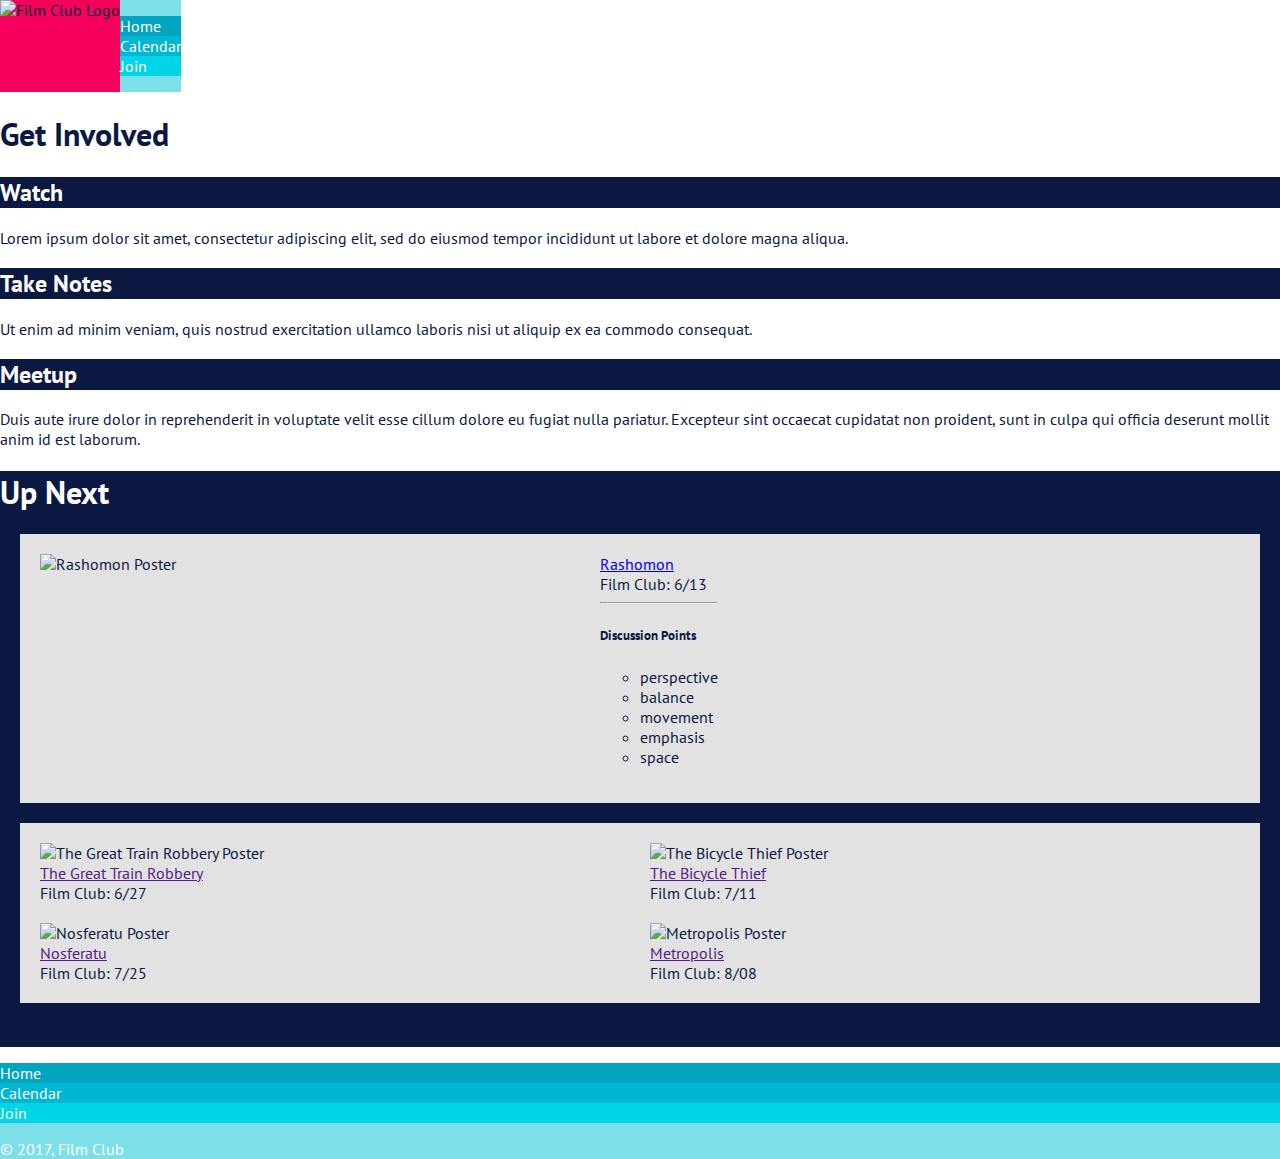
==== index.html @ ad9ec75f "Home page 4 images flexed right" ====
<!DOCTYPE html>
<html lang="en">

<head>
    <meta charset="UTF-8">
    <meta name="viewport" content="width=device-width, initial-scale=1.0">
    <meta http-equiv="X-UA-Compatible" content="ie=edge">
    <link href="./css/main.css" rel="stylesheet">
    <link href="./css/home.css" rel="stylesheet">
    <link href="https://fonts.googleapis.com/css?family=PT+Sans:400,700" rel="stylesheet">
    <title>Film Club</title>
</head>

<body>
    <header>
        <img class="logo" src="./images/filmclub.png" alt="Film Club Logo">
        <nav class="navBar">
            <ul class="navLinks">
                <li class="homeNavLink">Home</li>
                <li class="calendarNavLink">Calendar</li>
                <li class="joinNavLink">Join</li>
            </ul>
        </nav>
    </header>
    <div class="getInvolved">
        <h1>Get Involved</h1>
        <div class="subsection">
            <h2>Watch</h2>
            <p>Lorem ipsum dolor sit amet, consectetur adipiscing elit, sed do eiusmod tempor incididunt ut labore et dolore
                magna aliqua.
            </p>
        </div>
        <div class="subsection">
            <h2>Take Notes</h2>
            <p>Ut enim ad minim veniam, quis nostrud exercitation ullamco laboris nisi ut aliquip ex ea commodo consequat.</p>
        </div>
        <div class="subsection">
            <h2>Meetup</h2>
            <p>Duis aute irure dolor in reprehenderit in voluptate velit esse cillum dolore eu fugiat nulla pariatur. Excepteur
                sint occaecat cupidatat non proident, sunt in culpa qui officia deserunt mollit anim id est laborum.</p>
        </div>
    </div>
    <div class="upNext">
        <h1>Up Next</h1>
        <div class="nextFilmBlock">
            <div class="immediateNextFilm">
                <img class="immediateNextFilmImage" src="./images/rashomon-poster.jpg" alt="Rashomon Poster">
                <div class="immediateNextFilmText">
                    <a class="nextFilmLink" href="https://www.youtube.com/watch?v=7QTrx3YNz7A&t=8s">Rashomon</a>
                    <div dateBlock>
                        <span>Film Club:</span>
                        <span class="date">6/13</span>
                    </div>
                    <hr>
                    <h5>Discussion Points</h5>
                    <ul class="filmDiscussionPoints">
                        <li>perspective</li>
                        <li>balance</li>
                        <li>movement</li>
                        <li>emphasis</li>
                        <li>space</li>
                    </ul>
                </div>
            </div>
            <div class="otherNextFilms">
                <div class="nextFilmItem">
                    <img class="nextFilmImage" src="./images/great-train-poster.jpg" alt="The Great Train Robbery Poster">
                    <a href="">The Great Train Robbery</a>
                    <div dateBlock>
                        <span>Film Club:</span>
                        <span class="date">6/27</span>
                    </div>
                </div>
                <div class="nextFilmItem">
                    <img class="nextFilmImage" src="./images/bicycle-thief-poster.jpg" alt="The Bicycle Thief Poster">
                    <a href="">The Bicycle Thief</a>
                    <div dateBlock>
                        <span>Film Club:</span>
                        <span class="date">7/11</span>
                    </div>
                </div>
                <div class="nextFilmItem">
                    <img class="nextFilmImage" src="./images/nosferatu-poster.jpg" alt="Nosferatu Poster">
                    <a href="">Nosferatu</a>
                    <div dateBlock>
                        <span>Film Club:</span>
                        <span class="date">7/25</span>
                    </div>
                </div>
                <div class="nextFilmItem">
                    <img class="nextFilmImage" src="./images/metropolis-poster.jpg" alt="Metropolis Poster">
                    <a href="">Metropolis</a>
                    <div dateBlock>
                        <span>Film Club:</span>
                        <span class="date">8/08</span>
                    </div>
                </div>
            </div>
        </div>
    </div>
    <footer>
        <nav class="navBar">
            <ul class="navLinks">
                <li class="homeNavLink">Home</li>
                <li class="calendarNavLink">Calendar</li>
                <li class="joinNavLink">Join</li>
            </ul>
            <span class="copyright">© 2017, Film Club</span>
        </nav>

    </footer>
</body>

</html>
---- css/main.css ----
/*text: #0B1942
inline link: #00B7D3
h2 background: #0B1942
h2 color: #FFFFFF
logo background: #F5005B
navigation background: #7DDFE8
navigation link color: #FFFFFF
"Home" nav link background: #00A5BF
"Calendar" nav link background: #00B7D3
"Join" nav link background: #00D5E7
"Up Next" background: #0B1942
"Up Next" card background #E2E2E2
calendar background and treatments: #0B1942
calendar highlighted day: #F5005B
button background: #F5005B
copyright text: #FFFFFF*/


/*font-family: 'PT Sans', sans-serif;*/

body {
    font-family: 'PT Sans', sans-serif;
    color: #0B1942;
    margin: 0;
    max-width: 100vw;
}

h2 {
    color: white;
    background: #0B1942;
}

header {
    display: flex;
}

.logo {
    background: #F5005B;
}

.navBar {
    background: #7DDFE8;
    color: white;
}

.navLinks {
    padding: 0;
}

.navLinks li {
    list-style-type: none;
}

.homeNavLink {
    background: #00A5BF;
}

.calendarNavLink {
    background: #00B7D3;
}

.joinNavLink {
    background: #00D5E7;
}

.upNext {
    background: #0B1942;
}

.upNext h1 {
    color: white;
}

.nextFilmBlock {
    padding: 0 1.25rem 1.5rem 1.25rem;
}

.immediateNextFilm {
    background: #e2e2e2;
    padding: 1.25rem;
    display: flex;
}

.immediateNextFilmImage {
    width: 45%;
    height: 0%;
}

.immediateNextFilmText {
    padding-left: 1.25rem;
}

.filmDiscussionPoints li {
    list-style-type: circle;
}

.otherNextFilms {
    background: #e2e2e2;
    margin: 1.25rem 0;
    padding: .625rem;
    display: flex;
    flex-wrap: wrap;
}

.nextFilmItem {
    flex: 1 40%;
    margin: .625rem;
    display: flex;
    flex-direction: column;
}

.nextFilmImage {
    max-width: 100%;
    height: auto;
}
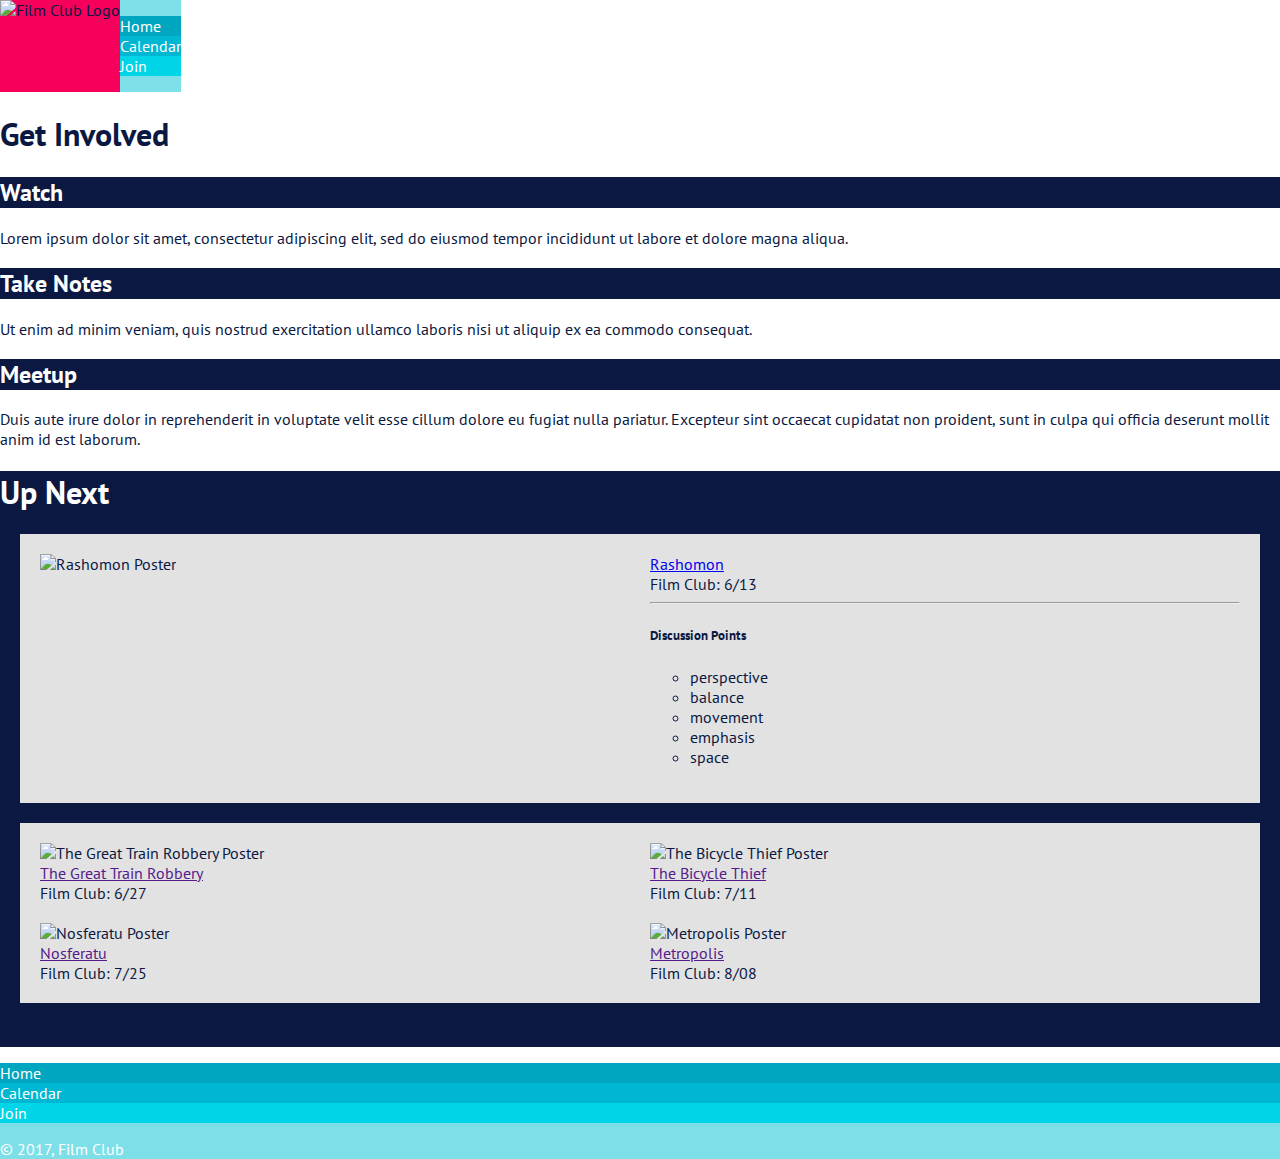
==== commit 8e77d7f9: "Home page images all flexed" ====
--- a/index.html
+++ b/index.html
@@ -44,7 +44,9 @@
         <h1>Up Next</h1>
         <div class="nextFilmBlock">
             <div class="immediateNextFilm">
-                <img class="immediateNextFilmImage" src="./images/rashomon-poster.jpg" alt="Rashomon Poster">
+                <div class="immediateNextFilmImage">
+                    <img id="immediateNextImage" src="./images/rashomon-poster.jpg" alt="Rashomon Poster">
+                </div>
                 <div class="immediateNextFilmText">
                     <a class="nextFilmLink" href="https://www.youtube.com/watch?v=7QTrx3YNz7A&t=8s">Rashomon</a>
                     <div dateBlock>
--- a/css/main.css
+++ b/css/main.css
@@ -82,11 +82,16 @@
 }
 
 .immediateNextFilmImage {
-    width: 45%;
-    height: 0%;
+    flex: 1 40%;
+}
+
+#immediateNextImage {
+    max-width: 100%;
+    height: auto;
 }
 
 .immediateNextFilmText {
+    flex: 1 40%;
     padding-left: 1.25rem;
 }
 
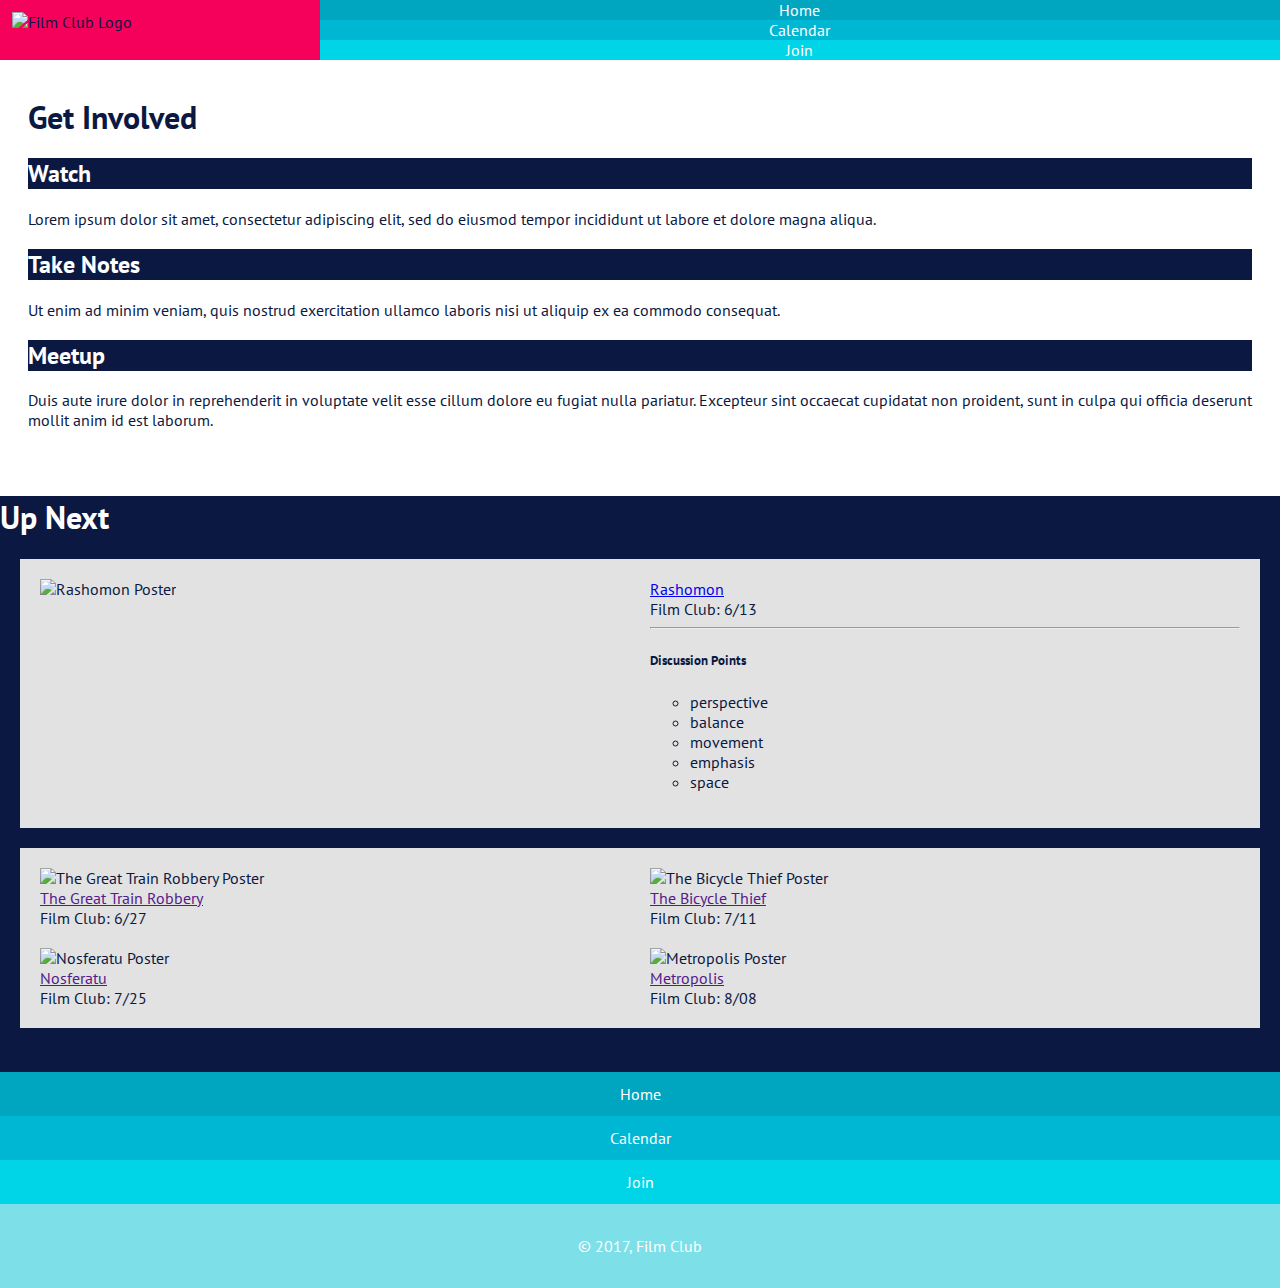
==== commit 31a69d7f: "Home header and footer navbars set for mobile" ====
--- a/index.html
+++ b/index.html
@@ -13,7 +13,9 @@
 
 <body>
     <header>
-        <img class="logo" src="./images/filmclub.png" alt="Film Club Logo">
+        <div class="logo">
+            <img class="logoImage" src="./images/filmclub.png" alt="Film Club Logo">
+        </div>
         <nav class="navBar">
             <ul class="navLinks">
                 <li class="homeNavLink">Home</li>
@@ -107,8 +109,8 @@
                 <li class="calendarNavLink">Calendar</li>
                 <li class="joinNavLink">Join</li>
             </ul>
-            <span class="copyright">© 2017, Film Club</span>
         </nav>
+        <span class="copyright">© 2017, Film Club</span>
 
     </footer>
 </body>
--- a/css/main.css
+++ b/css/main.css
@@ -35,20 +35,41 @@
 }
 
 .logo {
+    padding: .75rem;
     background: #F5005B;
+    flex: 4;
+}
+
+.logoImage {
+    width: 100%;
+    height: auto;
 }
 
 .navBar {
     background: #7DDFE8;
     color: white;
+    text-align: center;
+}
+
+header .navBar {
+    flex: 13;
 }
 
 .navLinks {
+    margin: 0;
     padding: 0;
+    height: 100%;
 }
 
 .navLinks li {
     list-style-type: none;
+}
+
+header .navLinks li {
+    display: flex;
+    justify-content: center;
+    align-items: center;
+    min-height: 33.33%;
 }
 
 .homeNavLink {
@@ -61,6 +82,15 @@
 
 .joinNavLink {
     background: #00D5E7;
+}
+
+.getInvolved {
+    padding: 1.75rem;
+}
+
+.getInvolved h1 {
+    margin: 0;
+    padding-top: 0.5rem;
 }
 
 .upNext {
@@ -117,4 +147,30 @@
 .nextFilmImage {
     max-width: 100%;
     height: auto;
+}
+
+
+/*footer .navBar {
+    flex: 3;
+}*/
+
+footer {
+    display: flex;
+    flex-wrap: wrap;
+}
+
+footer .navBar {
+    flex: 1 100%;
+}
+
+footer .navLinks li {
+    padding: .75rem;
+}
+
+.copyright {
+    background: #7DDFE8;
+    color: white;
+    text-align: center;
+    flex: 1;
+    padding: 2rem;
 }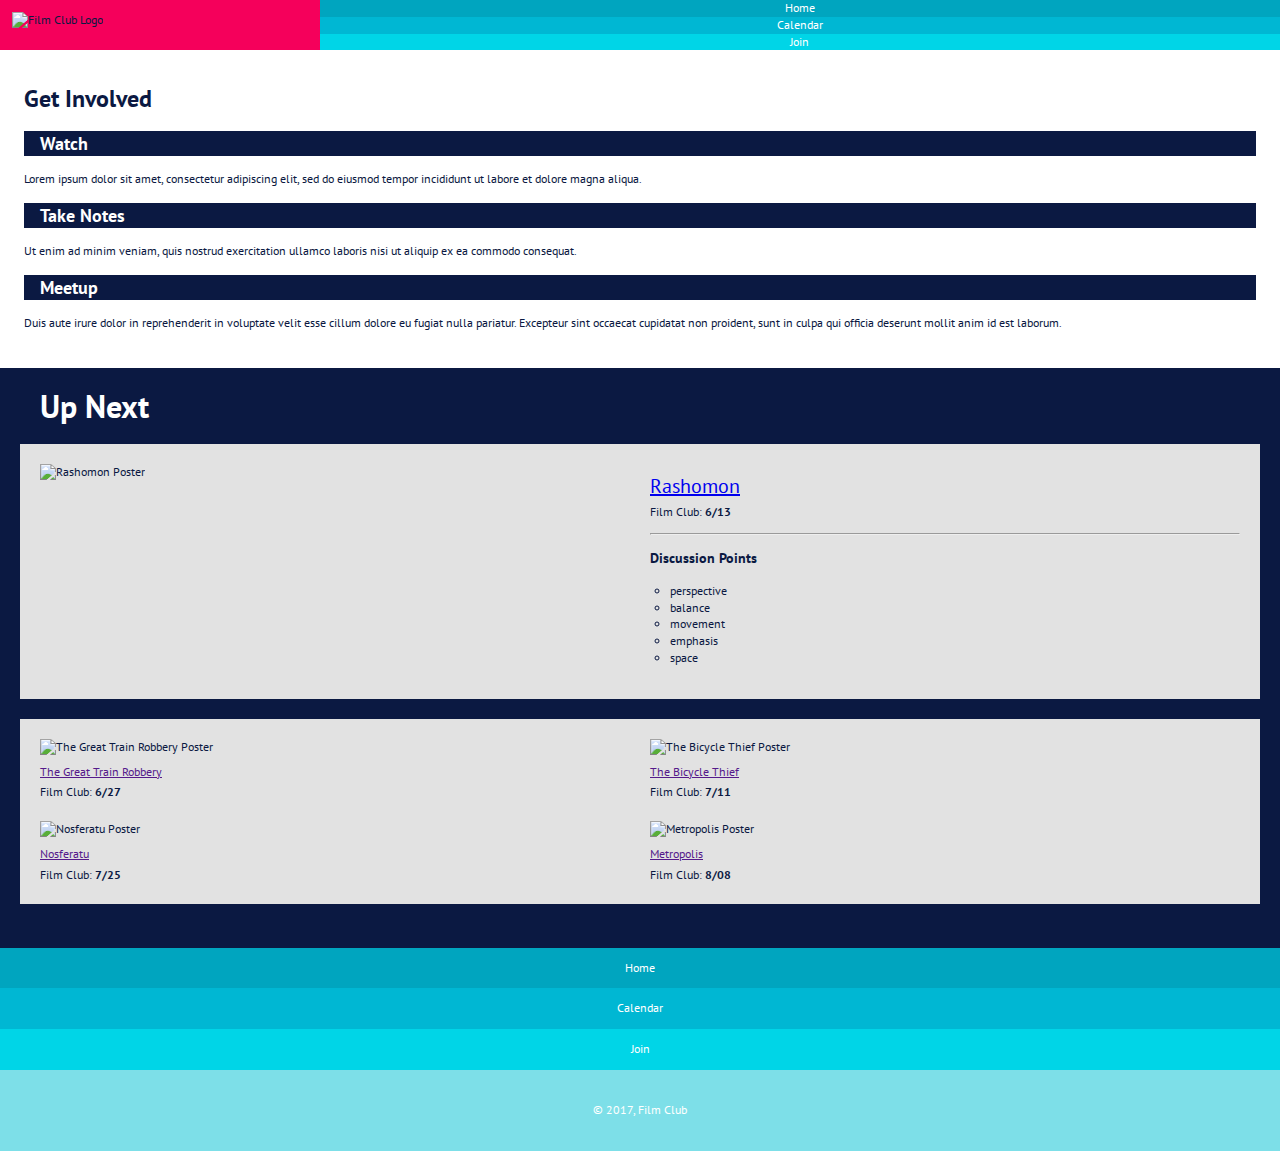
==== commit bb4ed02e: "Home page sizing and spacing done" ====
--- a/index.html
+++ b/index.html
@@ -51,12 +51,12 @@
                 </div>
                 <div class="immediateNextFilmText">
                     <a class="nextFilmLink" href="https://www.youtube.com/watch?v=7QTrx3YNz7A&t=8s">Rashomon</a>
-                    <div dateBlock>
+                    <div class="dateBlock">
                         <span>Film Club:</span>
                         <span class="date">6/13</span>
                     </div>
-                    <hr>
-                    <h5>Discussion Points</h5>
+                    <hr class="divider">
+                    <h3>Discussion Points</h3>
                     <ul class="filmDiscussionPoints">
                         <li>perspective</li>
                         <li>balance</li>
@@ -70,7 +70,7 @@
                 <div class="nextFilmItem">
                     <img class="nextFilmImage" src="./images/great-train-poster.jpg" alt="The Great Train Robbery Poster">
                     <a href="">The Great Train Robbery</a>
-                    <div dateBlock>
+                    <div class="dateBlock">
                         <span>Film Club:</span>
                         <span class="date">6/27</span>
                     </div>
@@ -78,7 +78,7 @@
                 <div class="nextFilmItem">
                     <img class="nextFilmImage" src="./images/bicycle-thief-poster.jpg" alt="The Bicycle Thief Poster">
                     <a href="">The Bicycle Thief</a>
-                    <div dateBlock>
+                    <div class="dateBlock">
                         <span>Film Club:</span>
                         <span class="date">7/11</span>
                     </div>
@@ -86,7 +86,7 @@
                 <div class="nextFilmItem">
                     <img class="nextFilmImage" src="./images/nosferatu-poster.jpg" alt="Nosferatu Poster">
                     <a href="">Nosferatu</a>
-                    <div dateBlock>
+                    <div class="dateBlock">
                         <span>Film Club:</span>
                         <span class="date">7/25</span>
                     </div>
@@ -94,7 +94,7 @@
                 <div class="nextFilmItem">
                     <img class="nextFilmImage" src="./images/metropolis-poster.jpg" alt="Metropolis Poster">
                     <a href="">Metropolis</a>
-                    <div dateBlock>
+                    <div class="dateBlock">
                         <span>Film Club:</span>
                         <span class="date">8/08</span>
                     </div>
--- a/css/main.css
+++ b/css/main.css
@@ -20,14 +20,17 @@
 
 body {
     font-family: 'PT Sans', sans-serif;
+    font-size: .75rem;
     color: #0B1942;
     margin: 0;
+    line-height: 1.4;
     max-width: 100vw;
 }
 
 h2 {
     color: white;
     background: #0B1942;
+    padding-left: 1rem;
 }
 
 header {
@@ -55,9 +58,12 @@
     flex: 13;
 }
 
+ul {
+    padding: inherit;
+}
+
 .navLinks {
     margin: 0;
-    padding: 0;
     height: 100%;
 }
 
@@ -85,24 +91,23 @@
 }
 
 .getInvolved {
-    padding: 1.75rem;
+    padding: 1.5rem;
 }
 
-.getInvolved h1 {
+h1 {
     margin: 0;
     padding-top: 0.5rem;
 }
 
 .upNext {
     background: #0B1942;
+    padding: 0 1.25rem 1.5rem 1.25rem;
 }
 
 .upNext h1 {
     color: white;
-}
-
-.nextFilmBlock {
-    padding: 0 1.25rem 1.5rem 1.25rem;
+    font-size: 2rem;
+    padding: 1rem 1.25rem;
 }
 
 .immediateNextFilm {
@@ -123,6 +128,27 @@
 .immediateNextFilmText {
     flex: 1 40%;
     padding-left: 1.25rem;
+}
+
+.nextFilmLink {
+    font-size: 1.25rem;
+}
+
+.upNext a, .nextFilmLink {
+    display: inline-block;
+    margin-top: .5rem;
+}
+
+.dateBlock {
+    margin-top: .25rem;
+}
+
+.date {
+    font-weight: bold;
+}
+
+.divider {
+    margin: .75rem 0;
 }
 
 .filmDiscussionPoints li {
@@ -149,11 +175,6 @@
     height: auto;
 }
 
-
-/*footer .navBar {
-    flex: 3;
-}*/
-
 footer {
     display: flex;
     flex-wrap: wrap;
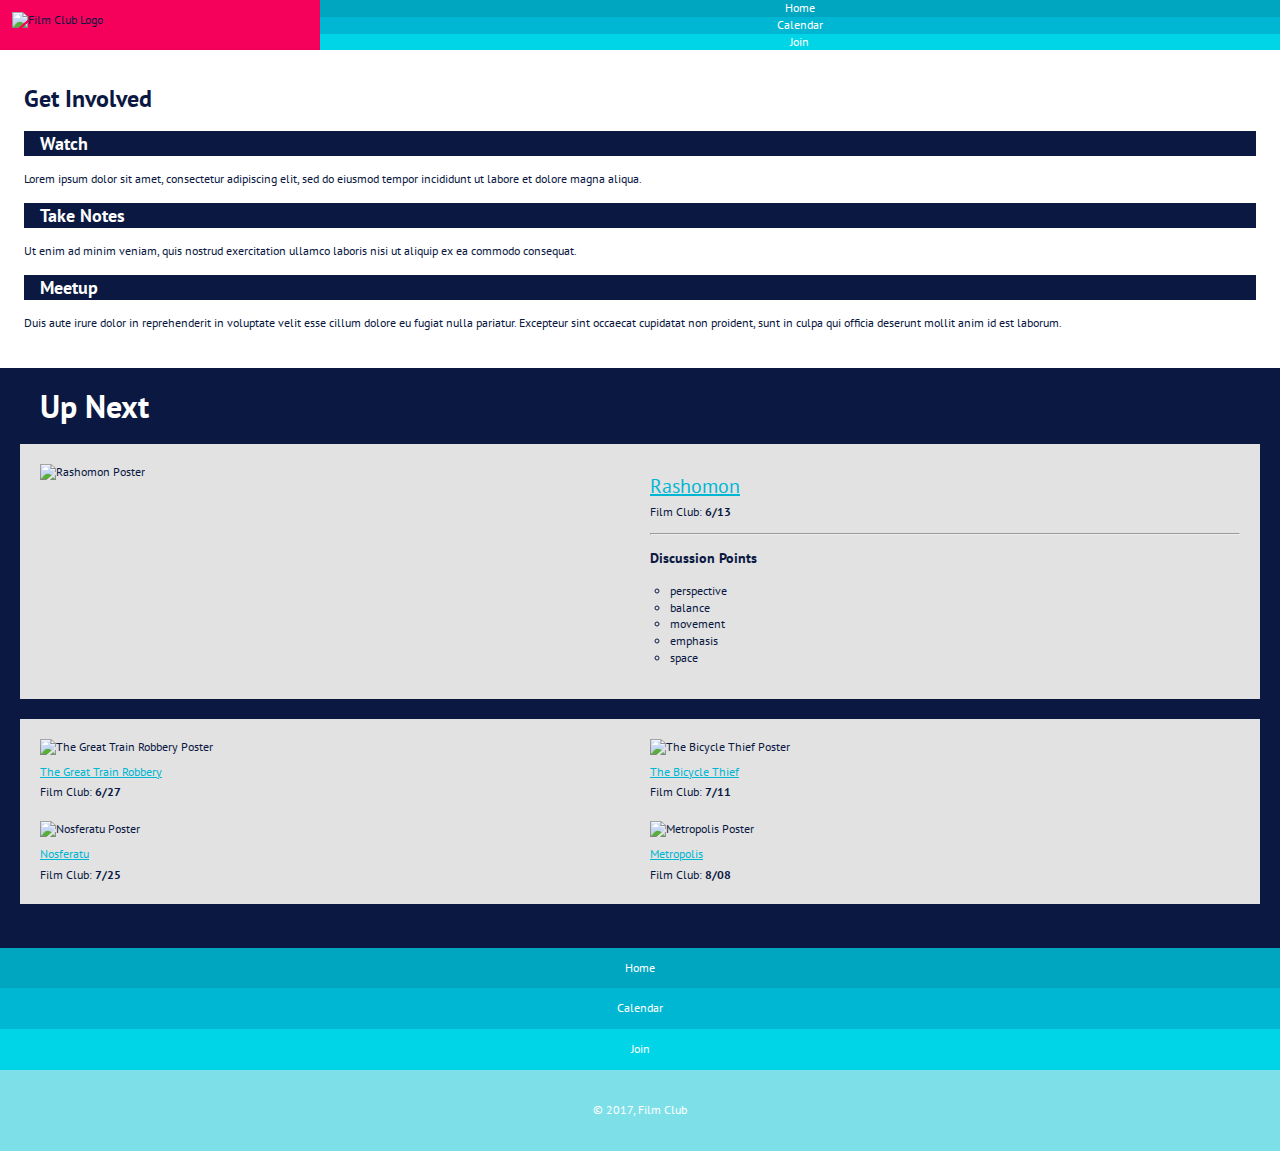
==== commit 66f5ea1c: "Links referenced, home page mobile complete" ====
--- a/index.html
+++ b/index.html
@@ -69,7 +69,7 @@
             <div class="otherNextFilms">
                 <div class="nextFilmItem">
                     <img class="nextFilmImage" src="./images/great-train-poster.jpg" alt="The Great Train Robbery Poster">
-                    <a href="">The Great Train Robbery</a>
+                    <a href="https://www.youtube.com/watch?v=zuto7qWrplc">The Great Train Robbery</a>
                     <div class="dateBlock">
                         <span>Film Club:</span>
                         <span class="date">6/27</span>
@@ -77,7 +77,7 @@
                 </div>
                 <div class="nextFilmItem">
                     <img class="nextFilmImage" src="./images/bicycle-thief-poster.jpg" alt="The Bicycle Thief Poster">
-                    <a href="">The Bicycle Thief</a>
+                    <a href="https://www.youtube.com/watch?v=H3jnzXX9mXs">The Bicycle Thief</a>
                     <div class="dateBlock">
                         <span>Film Club:</span>
                         <span class="date">7/11</span>
@@ -85,7 +85,7 @@
                 </div>
                 <div class="nextFilmItem">
                     <img class="nextFilmImage" src="./images/nosferatu-poster.jpg" alt="Nosferatu Poster">
-                    <a href="">Nosferatu</a>
+                    <a href="https://www.youtube.com/watch?v=FC6jFoYm3xs">Nosferatu</a>
                     <div class="dateBlock">
                         <span>Film Club:</span>
                         <span class="date">7/25</span>
@@ -93,7 +93,7 @@
                 </div>
                 <div class="nextFilmItem">
                     <img class="nextFilmImage" src="./images/metropolis-poster.jpg" alt="Metropolis Poster">
-                    <a href="">Metropolis</a>
+                    <a href="https://www.youtube.com/watch?v=Q0NzALRJifI">Metropolis</a>
                     <div class="dateBlock">
                         <span>Film Club:</span>
                         <span class="date">8/08</span>
--- a/css/main.css
+++ b/css/main.css
@@ -137,6 +137,7 @@
 .upNext a, .nextFilmLink {
     display: inline-block;
     margin-top: .5rem;
+    color: #00B7D3;
 }
 
 .dateBlock {
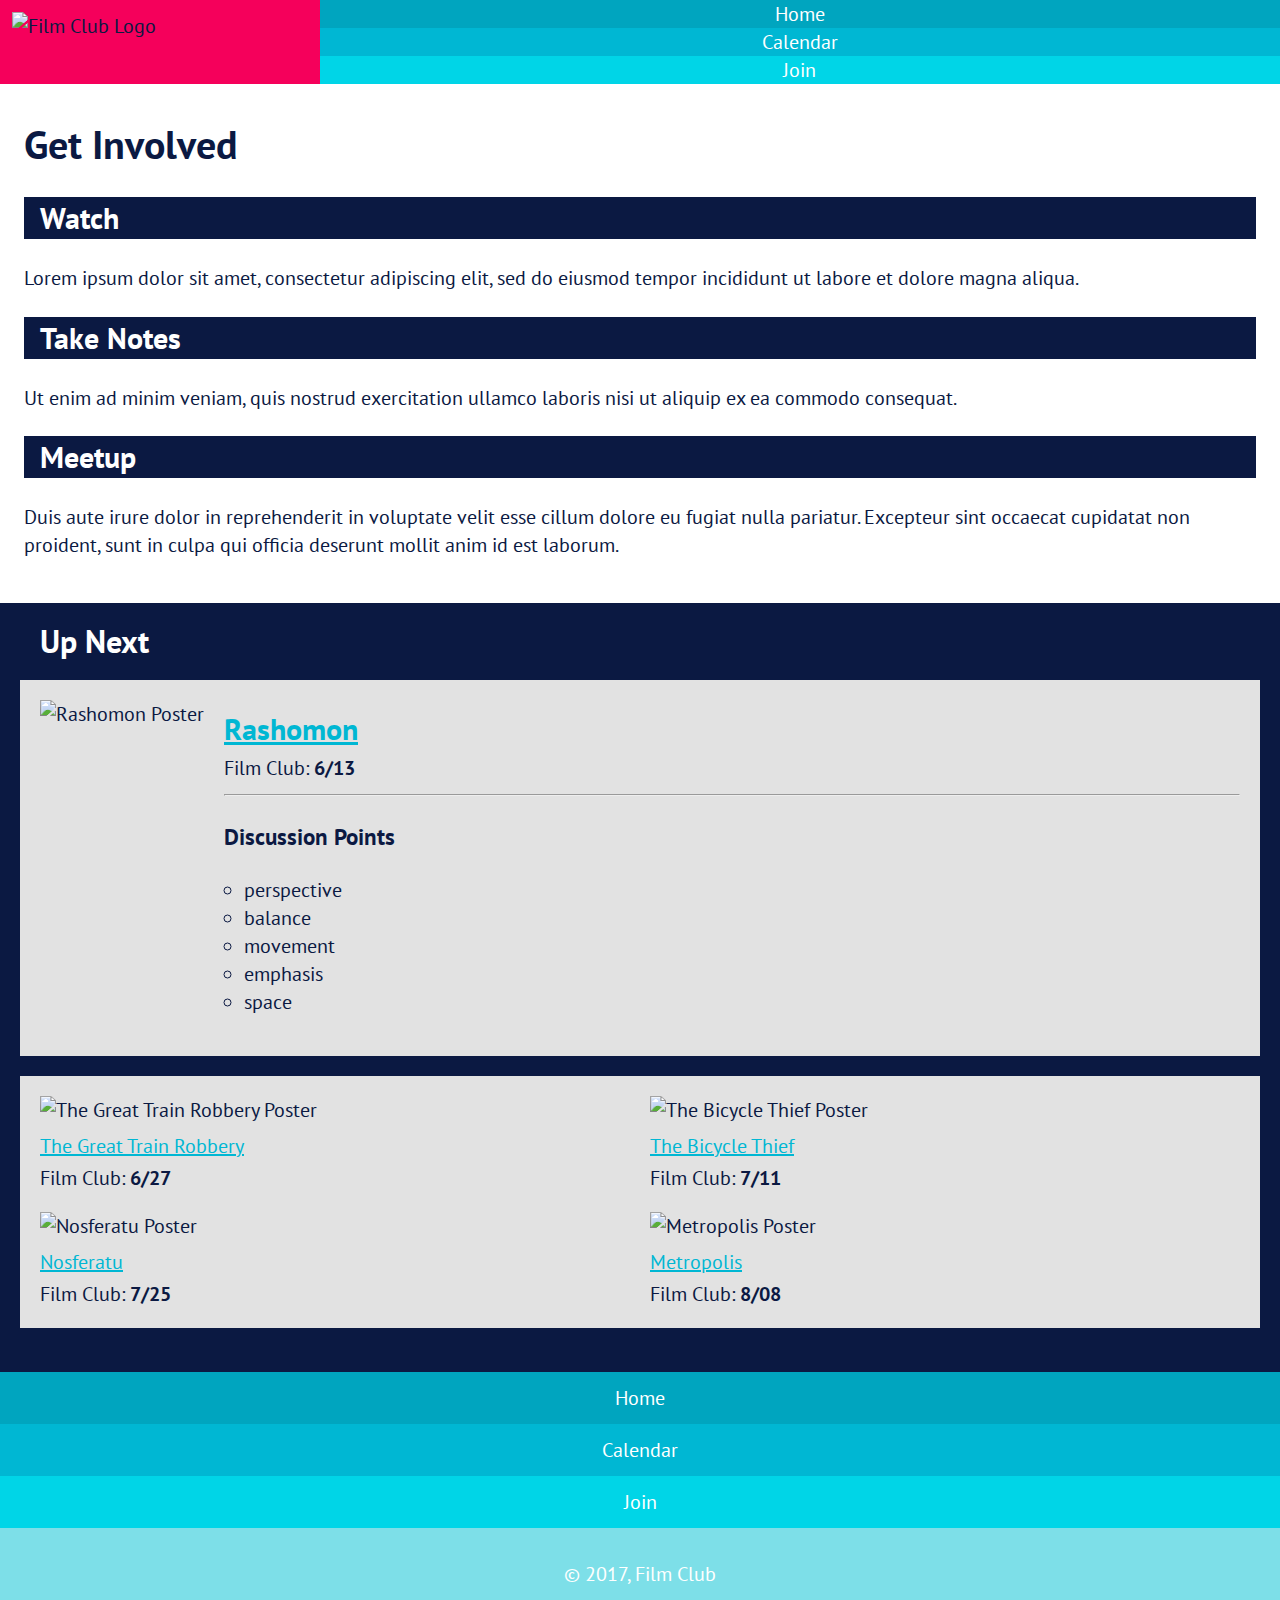
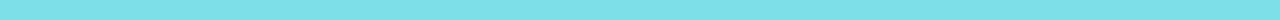
==== commit aefd295b: "Immediate next film scaling changed for tablet accomodation" ====
--- a/index.html
+++ b/index.html
@@ -50,13 +50,13 @@
                     <img id="immediateNextImage" src="./images/rashomon-poster.jpg" alt="Rashomon Poster">
                 </div>
                 <div class="immediateNextFilmText">
-                    <a class="nextFilmLink" href="https://www.youtube.com/watch?v=7QTrx3YNz7A&t=8s">Rashomon</a>
+                    <h2><a class="nextFilmLink" href="https://www.youtube.com/watch?v=7QTrx3YNz7A&t=8s">Rashomon</a></h2>
                     <div class="dateBlock">
                         <span>Film Club:</span>
                         <span class="date">6/13</span>
                     </div>
                     <hr class="divider">
-                    <h3>Discussion Points</h3>
+                    <h3 class "discussionPoints">Discussion Points</h3>
                     <ul class="filmDiscussionPoints">
                         <li>perspective</li>
                         <li>balance</li>
--- a/css/main.css
+++ b/css/main.css
@@ -15,184 +15,193 @@
 button background: #F5005B
 copyright text: #FFFFFF*/
 
-
 /*font-family: 'PT Sans', sans-serif;*/
 
 body {
-    font-family: 'PT Sans', sans-serif;
-    font-size: .75rem;
-    color: #0B1942;
-    margin: 0;
-    line-height: 1.4;
-    max-width: 100vw;
-}
-
-h2 {
-    color: white;
-    background: #0B1942;
-    padding-left: 1rem;
+  font-family: 'PT Sans', sans-serif;
+  font-size: .75rem;
+  color: #0B1942;
+  margin: 0;
+  line-height: 1.4;
+  max-width: 100vw;
+}
+
+.getInvolved h2 {
+  color: white;
+  background: #0B1942;
+  padding-left: 1rem;
 }
 
 header {
-    display: flex;
+  display: flex;
 }
 
 .logo {
-    padding: .75rem;
-    background: #F5005B;
-    flex: 4;
+  padding: .75rem;
+  background: #F5005B;
+  flex: 4;
 }
 
 .logoImage {
-    width: 100%;
-    height: auto;
+  width: 100%;
+  height: auto;
 }
 
 .navBar {
-    background: #7DDFE8;
-    color: white;
-    text-align: center;
+  background: #7DDFE8;
+  color: white;
+  text-align: center;
 }
 
 header .navBar {
-    flex: 13;
+  flex: 13;
 }
 
 ul {
-    padding: inherit;
+  padding: inherit;
 }
 
 .navLinks {
-    margin: 0;
-    height: 100%;
+  margin: 0;
+  height: 100%;
 }
 
 .navLinks li {
-    list-style-type: none;
+  list-style-type: none;
 }
 
 header .navLinks li {
-    display: flex;
-    justify-content: center;
-    align-items: center;
-    min-height: 33.33%;
+  display: flex;
+  justify-content: center;
+  align-items: center;
+  min-height: 33.33%;
 }
 
 .homeNavLink {
-    background: #00A5BF;
+  background: #00A5BF;
 }
 
 .calendarNavLink {
-    background: #00B7D3;
+  background: #00B7D3;
 }
 
 .joinNavLink {
-    background: #00D5E7;
+  background: #00D5E7;
 }
 
 .getInvolved {
-    padding: 1.5rem;
+  padding: 1.5rem;
 }
 
 h1 {
-    margin: 0;
-    padding-top: 0.5rem;
+  margin: 0;
+  padding-top: 0.5rem;
 }
 
 .upNext {
-    background: #0B1942;
-    padding: 0 1.25rem 1.5rem 1.25rem;
+  background: #0B1942;
+  padding: 0 1.25rem 1.5rem 1.25rem;
 }
 
 .upNext h1 {
-    color: white;
-    font-size: 2rem;
-    padding: 1rem 1.25rem;
+  color: white;
+  font-size: 2rem;
+  padding: 1rem 1.25rem;
+}
+
+.immediateNextFilm h2 {
+  margin: 0;
 }
 
 .immediateNextFilm {
-    background: #e2e2e2;
-    padding: 1.25rem;
-    display: flex;
+  background: #e2e2e2;
+  padding: 1.25rem;
+  display: flex;
 }
 
 .immediateNextFilmImage {
-    flex: 1 40%;
+  max-width: 50%;
 }
 
 #immediateNextImage {
-    max-width: 100%;
-    height: auto;
+  max-width: 100%;
+  height: auto;
 }
 
 .immediateNextFilmText {
-    flex: 1 40%;
-    padding-left: 1.25rem;
-}
-
-.nextFilmLink {
+  flex: 1 40%;
+  padding-left: 1.25rem;
+}
+
+/*.nextFilmLink {
+    ba
+}*/
+
+.upNext a {
+  display: inline-block;
+  margin-top: .5rem;
+  color: #00B7D3;
+}
+
+.dateBlock {
+  margin-top: .25rem;
+}
+
+.date {
+  font-weight: bold;
+}
+
+.divider {
+  margin: .75rem 0;
+}
+
+.filmDiscussionPoints li {
+  list-style-type: circle;
+}
+
+.otherNextFilms {
+  background: #e2e2e2;
+  margin: 1.25rem 0;
+  padding: .625rem;
+  display: flex;
+  flex-wrap: wrap;
+}
+
+.nextFilmItem {
+  flex: 1 40%;
+  margin: .625rem;
+  display: flex;
+  flex-direction: column;
+}
+
+.nextFilmImage {
+  max-width: 100%;
+  height: auto;
+}
+
+footer {
+  display: flex;
+  flex-wrap: wrap;
+}
+
+footer .navBar {
+  flex: 1 100%;
+}
+
+footer .navLinks li {
+  padding: .75rem;
+}
+
+.copyright {
+  background: #7DDFE8;
+  color: white;
+  text-align: center;
+  flex: 1;
+  padding: 2rem;
+}
+
+@media screen and (min-width: 545px) {
+  body {
     font-size: 1.25rem;
-}
-
-.upNext a, .nextFilmLink {
-    display: inline-block;
-    margin-top: .5rem;
-    color: #00B7D3;
-}
-
-.dateBlock {
-    margin-top: .25rem;
-}
-
-.date {
-    font-weight: bold;
-}
-
-.divider {
-    margin: .75rem 0;
-}
-
-.filmDiscussionPoints li {
-    list-style-type: circle;
-}
-
-.otherNextFilms {
-    background: #e2e2e2;
-    margin: 1.25rem 0;
-    padding: .625rem;
-    display: flex;
-    flex-wrap: wrap;
-}
-
-.nextFilmItem {
-    flex: 1 40%;
-    margin: .625rem;
-    display: flex;
-    flex-direction: column;
-}
-
-.nextFilmImage {
-    max-width: 100%;
-    height: auto;
-}
-
-footer {
-    display: flex;
-    flex-wrap: wrap;
-}
-
-footer .navBar {
-    flex: 1 100%;
-}
-
-footer .navLinks li {
-    padding: .75rem;
-}
-
-.copyright {
-    background: #7DDFE8;
-    color: white;
-    text-align: center;
-    flex: 1;
-    padding: 2rem;
-}+  }
+}
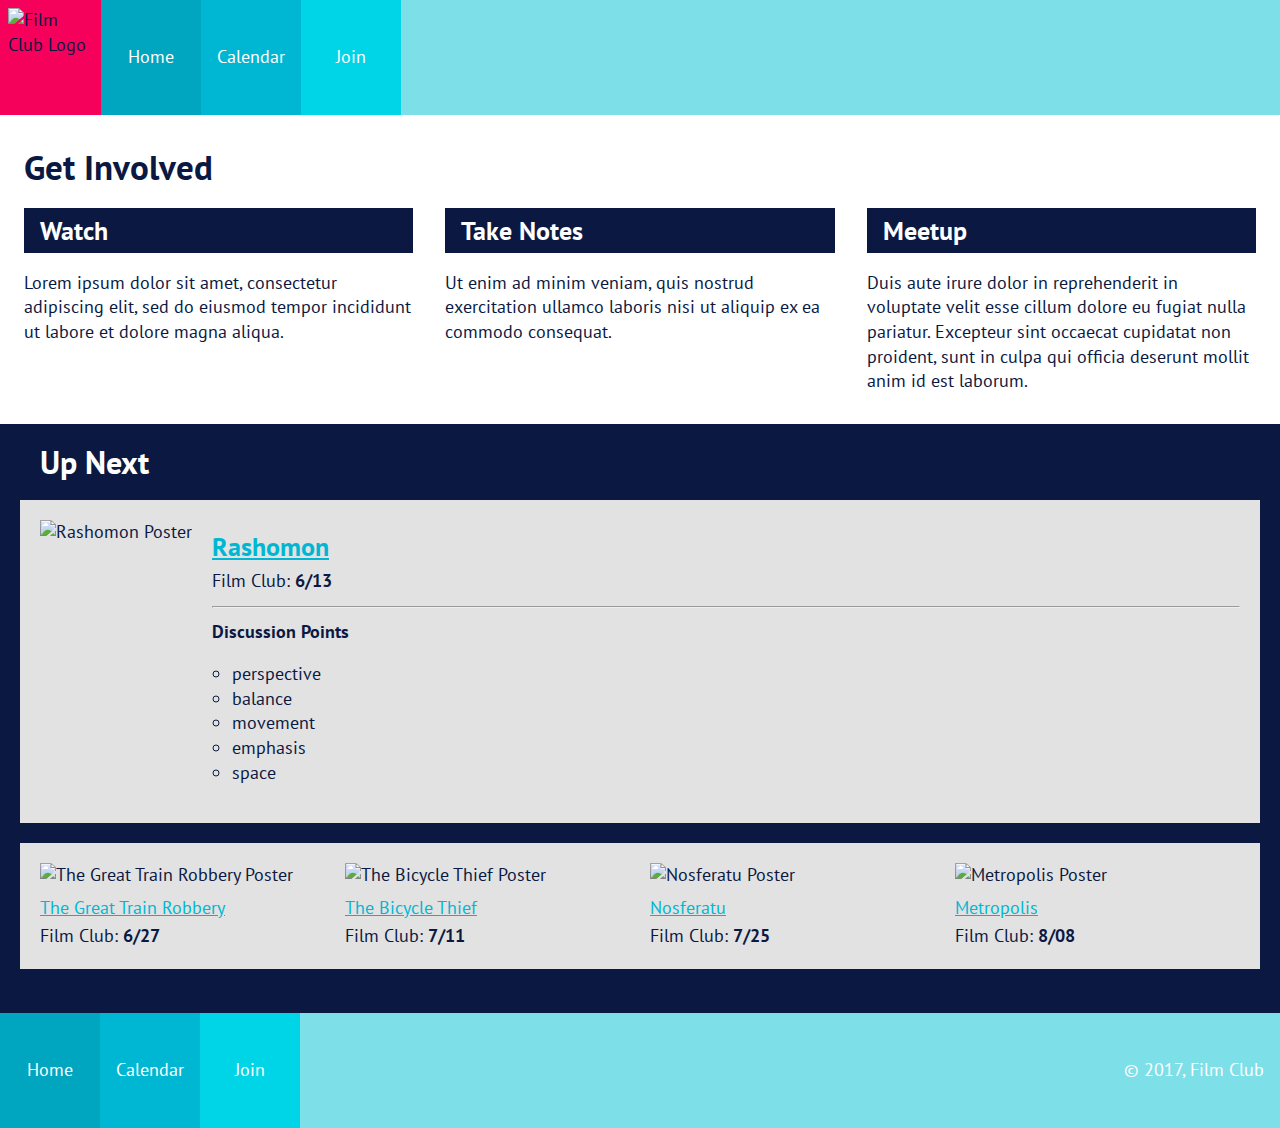
==== commit 445ebe85: "Home page tablet size complete" ====
--- a/index.html
+++ b/index.html
@@ -26,20 +26,22 @@
     </header>
     <div class="getInvolved">
         <h1>Get Involved</h1>
-        <div class="subsection">
-            <h2>Watch</h2>
-            <p>Lorem ipsum dolor sit amet, consectetur adipiscing elit, sed do eiusmod tempor incididunt ut labore et dolore
-                magna aliqua.
-            </p>
-        </div>
-        <div class="subsection">
-            <h2>Take Notes</h2>
-            <p>Ut enim ad minim veniam, quis nostrud exercitation ullamco laboris nisi ut aliquip ex ea commodo consequat.</p>
-        </div>
-        <div class="subsection">
-            <h2>Meetup</h2>
-            <p>Duis aute irure dolor in reprehenderit in voluptate velit esse cillum dolore eu fugiat nulla pariatur. Excepteur
-                sint occaecat cupidatat non proident, sunt in culpa qui officia deserunt mollit anim id est laborum.</p>
+        <div class="getInvolvedText">
+            <div class="subsection">
+                <h2>Watch</h2>
+                <p>Lorem ipsum dolor sit amet, consectetur adipiscing elit, sed do eiusmod tempor incididunt ut labore et dolore
+                    magna aliqua.
+                </p>
+            </div>
+            <div class="subsection">
+                <h2>Take Notes</h2>
+                <p>Ut enim ad minim veniam, quis nostrud exercitation ullamco laboris nisi ut aliquip ex ea commodo consequat.</p>
+            </div>
+            <div class="subsection">
+                <h2>Meetup</h2>
+                <p>Duis aute irure dolor in reprehenderit in voluptate velit esse cillum dolore eu fugiat nulla pariatur. Excepteur
+                    sint occaecat cupidatat non proident, sunt in culpa qui officia deserunt mollit anim id est laborum.</p>
+            </div>
         </div>
     </div>
     <div class="upNext">
@@ -56,7 +58,7 @@
                         <span class="date">6/13</span>
                     </div>
                     <hr class="divider">
-                    <h3 class "discussionPoints">Discussion Points</h3>
+                    <span class="discussionPoints">Discussion Points</span>
                     <ul class="filmDiscussionPoints">
                         <li>perspective</li>
                         <li>balance</li>
--- a/css/main.css
+++ b/css/main.css
@@ -29,32 +29,37 @@
 .getInvolved h2 {
   color: white;
   background: #0B1942;
-  padding-left: 1rem;
+  margin: 0;
+  padding: .25rem 1rem;
+}
+
+header, footer {
+  display: flex;
 }
 
 header {
-  display: flex;
+  height: 115px;
 }
 
 .logo {
-  padding: .75rem;
+  padding: .5rem;
   background: #F5005B;
-  flex: 4;
+  width: 85px;
 }
 
 .logoImage {
-  width: 100%;
+  max-width: 100%;
   height: auto;
 }
 
 .navBar {
   background: #7DDFE8;
   color: white;
-  text-align: center;
+  height: 115px;
 }
 
 header .navBar {
-  flex: 13;
+  flex: 1;
 }
 
 ul {
@@ -67,15 +72,19 @@
 }
 
 .navLinks li {
-  list-style-type: none;
-}
-
-header .navLinks li {
   display: flex;
   justify-content: center;
   align-items: center;
   min-height: 33.33%;
-}
+  list-style-type: none;
+}
+
+/*header .navLinks li {
+  display: flex;
+  justify-content: center;
+  align-items: center;
+  min-height: 33.33%;
+}*/
 
 .homeNavLink {
   background: #00A5BF;
@@ -90,12 +99,16 @@
 }
 
 .getInvolved {
-  padding: 1.5rem;
+  padding-bottom: .75rem;
 }
 
 h1 {
   margin: 0;
-  padding-top: 0.5rem;
+  padding: 1.75rem 0 1rem 1.5rem;
+}
+
+.subsection {
+  padding: 0 1.5rem .5rem 1.5rem;
 }
 
 .upNext {
@@ -132,10 +145,6 @@
   flex: 1 40%;
   padding-left: 1.25rem;
 }
-
-/*.nextFilmLink {
-    ba
-}*/
 
 .upNext a {
   display: inline-block;
@@ -155,6 +164,10 @@
   margin: .75rem 0;
 }
 
+.discussionPoints {
+  font-weight: bold;
+}
+
 .filmDiscussionPoints li {
   list-style-type: circle;
 }
@@ -180,7 +193,6 @@
 }
 
 footer {
-  display: flex;
   flex-wrap: wrap;
 }
 
@@ -188,20 +200,58 @@
   flex: 1 100%;
 }
 
-footer .navLinks li {
-  padding: .75rem;
-}
-
 .copyright {
   background: #7DDFE8;
   color: white;
-  text-align: center;
-  flex: 1;
+  flex: 1 100%;
   padding: 2rem;
+  display: flex;
+  justify-content: center;
+  align-items: center;
 }
 
 @media screen and (min-width: 545px) {
   body {
-    font-size: 1.25rem;
-  }
-}
+    font-size: 1.1rem;
+  }
+
+  .navLinks {
+    display: flex;
+  }
+
+  .navLinks li {
+    width: 100px;
+  }
+
+  .getInvolvedText {
+    display: flex;
+    padding: 0 .5rem;
+  }
+
+  .subsection {
+    flex: 1;
+    padding: 0 1rem;
+  }
+
+  .otherNextFilms {
+    flex-wrap: nowrap;
+  }
+
+  footer {
+    height: 115px;
+    flex-wrap: nowrap;
+  }
+
+  footer .navBar {
+    flex: 0;
+  }
+
+  footer .navLinks li {
+    padding: 0;
+  }
+
+  .copyright {
+    padding: 0 1rem;
+    justify-content: flex-end;
+  }
+}
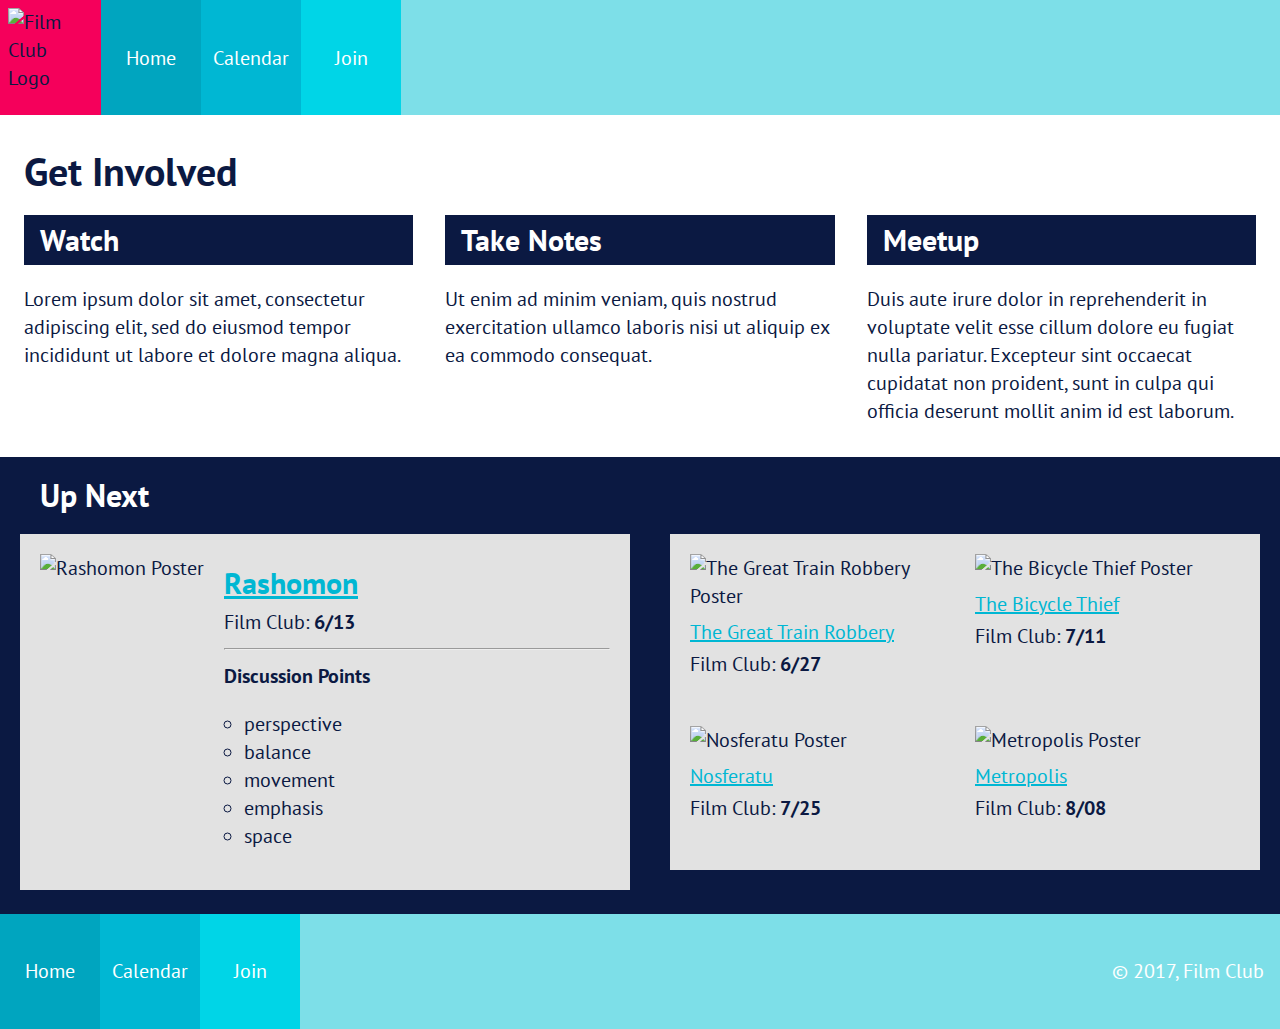
==== commit c90ec03c: "Nav links active and styled" ====
--- a/index.html
+++ b/index.html
@@ -18,9 +18,9 @@
         </div>
         <nav class="navBar">
             <ul class="navLinks">
-                <li class="homeNavLink">Home</li>
-                <li class="calendarNavLink">Calendar</li>
-                <li class="joinNavLink">Join</li>
+                <li class="homeNavLink"><a href="./index.html">Home</a></li>
+                <li class="calendarNavLink"><a href="./calendar/index.html">Calendar</a></li>
+                <li class="joinNavLink"><a href="./join/index.html">Join</a></li>
             </ul>
         </nav>
     </header>
--- a/css/main.css
+++ b/css/main.css
@@ -24,13 +24,6 @@
   margin: 0;
   line-height: 1.4;
   max-width: 100vw;
-}
-
-.getInvolved h2 {
-  color: white;
-  background: #0B1942;
-  margin: 0;
-  padding: .25rem 1rem;
 }
 
 header, footer {
@@ -79,12 +72,10 @@
   list-style-type: none;
 }
 
-/*header .navLinks li {
-  display: flex;
-  justify-content: center;
-  align-items: center;
-  min-height: 33.33%;
-}*/
+.navLinks a {
+  text-decoration: none;
+  color: #FFFFFF;
+}
 
 .homeNavLink {
   background: #00A5BF;
@@ -98,98 +89,9 @@
   background: #00D5E7;
 }
 
-.getInvolved {
-  padding-bottom: .75rem;
-}
-
 h1 {
   margin: 0;
   padding: 1.75rem 0 1rem 1.5rem;
-}
-
-.subsection {
-  padding: 0 1.5rem .5rem 1.5rem;
-}
-
-.upNext {
-  background: #0B1942;
-  padding: 0 1.25rem 1.5rem 1.25rem;
-}
-
-.upNext h1 {
-  color: white;
-  font-size: 2rem;
-  padding: 1rem 1.25rem;
-}
-
-.immediateNextFilm h2 {
-  margin: 0;
-}
-
-.immediateNextFilm {
-  background: #e2e2e2;
-  padding: 1.25rem;
-  display: flex;
-}
-
-.immediateNextFilmImage {
-  max-width: 50%;
-}
-
-#immediateNextImage {
-  max-width: 100%;
-  height: auto;
-}
-
-.immediateNextFilmText {
-  flex: 1 40%;
-  padding-left: 1.25rem;
-}
-
-.upNext a {
-  display: inline-block;
-  margin-top: .5rem;
-  color: #00B7D3;
-}
-
-.dateBlock {
-  margin-top: .25rem;
-}
-
-.date {
-  font-weight: bold;
-}
-
-.divider {
-  margin: .75rem 0;
-}
-
-.discussionPoints {
-  font-weight: bold;
-}
-
-.filmDiscussionPoints li {
-  list-style-type: circle;
-}
-
-.otherNextFilms {
-  background: #e2e2e2;
-  margin: 1.25rem 0;
-  padding: .625rem;
-  display: flex;
-  flex-wrap: wrap;
-}
-
-.nextFilmItem {
-  flex: 1 40%;
-  margin: .625rem;
-  display: flex;
-  flex-direction: column;
-}
-
-.nextFilmImage {
-  max-width: 100%;
-  height: auto;
 }
 
 footer {
@@ -223,20 +125,6 @@
     width: 100px;
   }
 
-  .getInvolvedText {
-    display: flex;
-    padding: 0 .5rem;
-  }
-
-  .subsection {
-    flex: 1;
-    padding: 0 1rem;
-  }
-
-  .otherNextFilms {
-    flex-wrap: nowrap;
-  }
-
   footer {
     height: 115px;
     flex-wrap: nowrap;
@@ -255,3 +143,9 @@
     justify-content: flex-end;
   }
 }
+
+@media screen and (min-width: 769px) {
+  body {
+    font-size: 1.25rem;
+  }
+}
--- a/css/home.css
+++ b/css/home.css
@@ -0,0 +1,147 @@
+/*text: #0B1942
+inline link: #00B7D3
+h2 background: #0B1942
+h2 color: #FFFFFF
+logo background: #F5005B
+navigation background: #7DDFE8
+navigation link color: #FFFFFF
+"Home" nav link background: #00A5BF
+"Calendar" nav link background: #00B7D3
+"Join" nav link background: #00D5E7
+"Up Next" background: #0B1942
+"Up Next" card background #E2E2E2
+calendar background and treatments: #0B1942
+calendar highlighted day: #F5005B
+button background: #F5005B
+copyright text: #FFFFFF*/
+
+/*font-family: 'PT Sans', sans-serif;*/
+
+.getInvolved h2 {
+  color: white;
+  background: #0B1942;
+  margin: 0;
+  padding: .25rem 1rem;
+}
+
+.getInvolved {
+  padding-bottom: .75rem;
+}
+
+.subsection {
+  padding: 0 1.5rem .5rem 1.5rem;
+}
+
+.upNext {
+  background: #0B1942;
+  padding-bottom: 1.5rem;
+}
+
+.upNext h1 {
+  color: white;
+  font-size: 2rem;
+  padding: 1rem 2.5rem;
+}
+
+.immediateNextFilm h2 {
+  margin: 0;
+}
+
+.immediateNextFilm {
+  background: #e2e2e2;
+  margin: 0 1.25rem;
+  padding: 1.25rem;
+  display: flex;
+}
+
+.immediateNextFilmImage {
+  max-width: 50%;
+}
+
+#immediateNextImage {
+  max-width: 100%;
+  height: auto;
+}
+
+.immediateNextFilmText {
+  flex: 1 40%;
+  padding-left: 1.25rem;
+}
+
+.upNext a {
+  display: inline-block;
+  margin-top: .5rem;
+  color: #00B7D3;
+}
+
+.dateBlock {
+  margin-top: .25rem;
+}
+
+.date {
+  font-weight: bold;
+}
+
+.divider {
+  margin: .75rem 0;
+}
+
+.discussionPoints {
+  font-weight: bold;
+}
+
+.filmDiscussionPoints li {
+  list-style-type: circle;
+}
+
+.otherNextFilms {
+  background: #e2e2e2;
+  margin: 1.25rem;
+  padding: .625rem;
+  display: flex;
+  flex-wrap: wrap;
+}
+
+.nextFilmItem {
+  flex: 1 40%;
+  margin: .625rem;
+  display: flex;
+  flex-direction: column;
+}
+
+.nextFilmImage {
+  max-width: 100%;
+  height: auto;
+}
+
+@media screen and (min-width: 545px) {
+  .getInvolvedText {
+    display: flex;
+    padding: 0 .5rem;
+  }
+
+  .subsection {
+    flex: 1;
+    padding: 0 1rem;
+  }
+
+  .otherNextFilms {
+    flex-wrap: nowrap;
+  }
+}
+
+@media screen and (min-width: 769px) {
+  .nextFilmBlock {
+    display: flex;
+  }
+
+  .immediateNextFilm {
+    flex: 1 40%;
+  }
+
+  .otherNextFilms {
+    margin-top: 0;
+    flex: 1 40%;
+    flex-wrap: wrap;
+  }
+}
